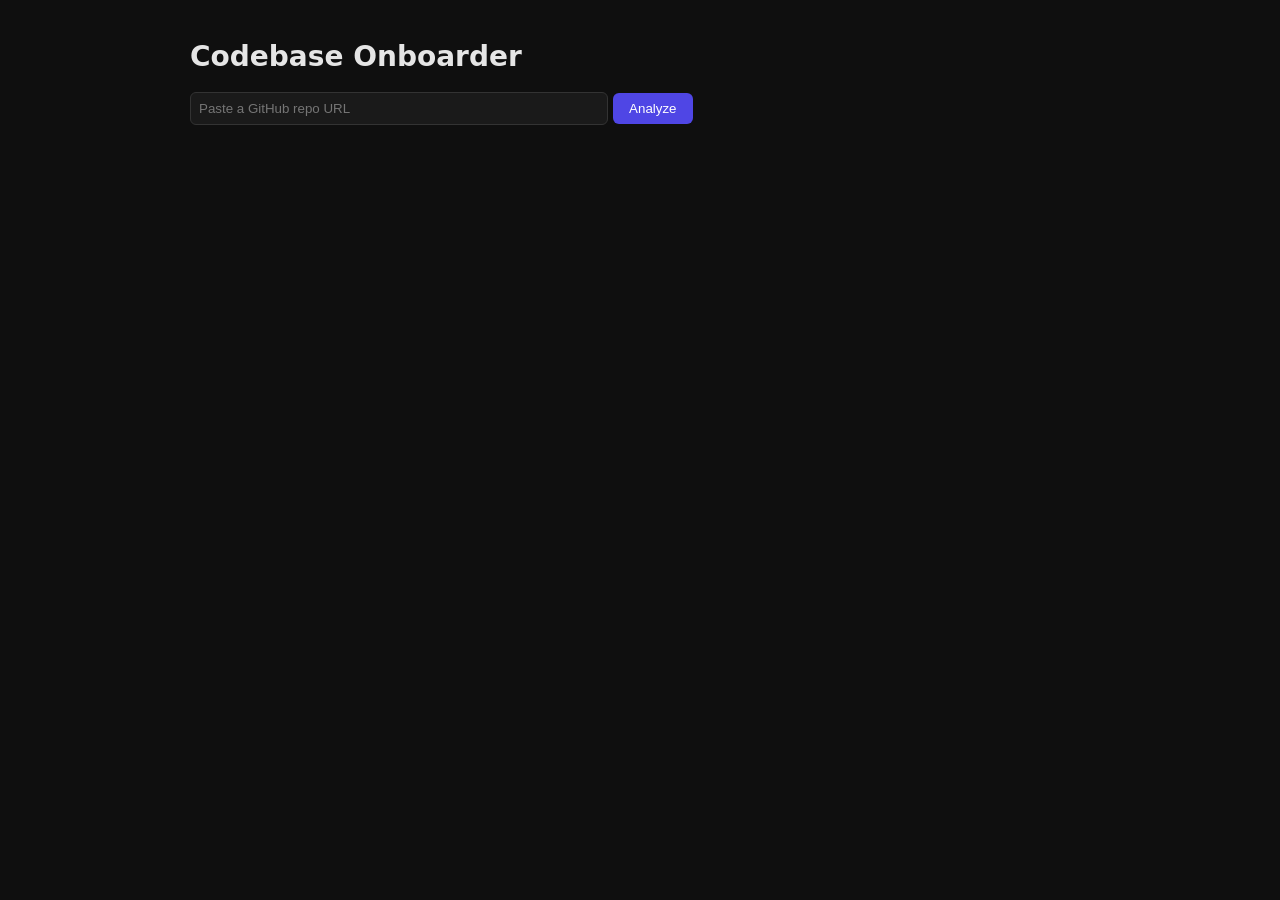
==== index.html @ d5f34730 "Rename dashboard.html to index.html for Netlify default routing" ====
<!DOCTYPE html>
<html lang="en">
<head>
  <meta charset="UTF-8">
  <title>Codebase Onboarder</title>
  <link rel="stylesheet" href="dashboard-style.css">
</head>
<body>
  <h1>Codebase Onboarder</h1>
  <input type="text" id="repoUrl" placeholder="Paste a GitHub repo URL" style="width: 400px; padding: 8px;">
  <button id="analyzeBtn">Analyze</button>
<div id="app"></div>

  <script>
  document.getElementById("analyzeBtn").addEventListener("click", () => {
    const url = document.getElementById("repoUrl").value;
    document.getElementById("app").innerHTML = "<p>Analyzing...</p>";

    fetch(`https://codebase-onboarder-pvbj.onrender.com/analyze?repo_url=${encodeURIComponent(url)}`)
      .then(res => res.json())
      .then(data => {
        document.getElementById("app").innerHTML = "";
        renderSummary(data);
        renderTechStack(data);
        renderReadingOrder(data);
        renderSetup(data);
      });
  });

  function renderSummary(data) {
    const app = document.getElementById("app");
    app.innerHTML += `
      <div class="card">
        <h2>Summary</h2>
        <p>${data.summary}</p>
      </div>
    `;
  }
  function renderTechStack(data) {
    const app = document.getElementById("app");
    let rows = "";
    data.tech_stack.forEach(item => {
      rows += `
        <tr>
          <td>${item.layer}</td>
          <td>${item.technology}</td>
          <td>${item.notes}</td>
        </tr>
      `;
    });

    app.innerHTML += `
      <div class="card">
        <h2>Tech Stack</h2>
        <table>
          <tr><th>Layer</th><th>Technology</th><th>Notes</th></tr>
          ${rows}
        </table>
      </div>
    `;
  }

  function renderReadingOrder(data) {
  const app = document.getElementById("app");
  let items = "";
  data.reading_order.forEach(item => {
    items += `
      <li>
        <strong>${item.order}. ${item.file}</strong>
        <details>
          <summary>Why it matters</summary>
          <p>${item.why_it_matters}</p>
        </details>
      </li>
    `;
  });

  app.innerHTML += `
    <div class="card">
      <h2>Reading Order</h2>
      <ol>${items}</ol>
    </div>
  `;
  }

  function renderSetup(data) {
  const app = document.getElementById("app");
  let items = "";
  data.setup_instructions.forEach(step => {
    items += `<li>${step}</li>`;
  });

  app.innerHTML += `
    <div class="card">
      <h2>Setup Instructions</h2>
      <ul>${items}</ul>
    </div>
  `;
}
 

</script>
</body>
</html>
---- dashboard-style.css ----
body {
  font-family: system-ui, sans-serif;
  max-width: 900px;
  margin: 40px auto;
  padding: 0 20px;
  background: #0f0f0f;
  color: #e5e5e5;
}
h1 {
  font-size: 28px;
}
input {
  background: #1a1a1a;
  border: 1px solid #333;
  color: #e5e5e5;
  border-radius: 6px;
  padding: 8px;
}
button {
  background: #4f46e5;
  color: white;
  border: none;
  padding: 8px 16px;
  border-radius: 6px;
  cursor: pointer;
}
button:hover {
  background: #4338ca;
}
.card {
  background: #1a1a1a;
  border: 1px solid #2a2a2a;
  border-radius: 10px;
  padding: 20px;
  margin: 20px 0;
}
table {
  width: 100%;
  border-collapse: collapse;
}
td, th {
  border: 1px solid #2a2a2a;
  padding: 10px;
  text-align: left;
}
details summary {
  cursor: pointer;
  color: #818cf8;
}
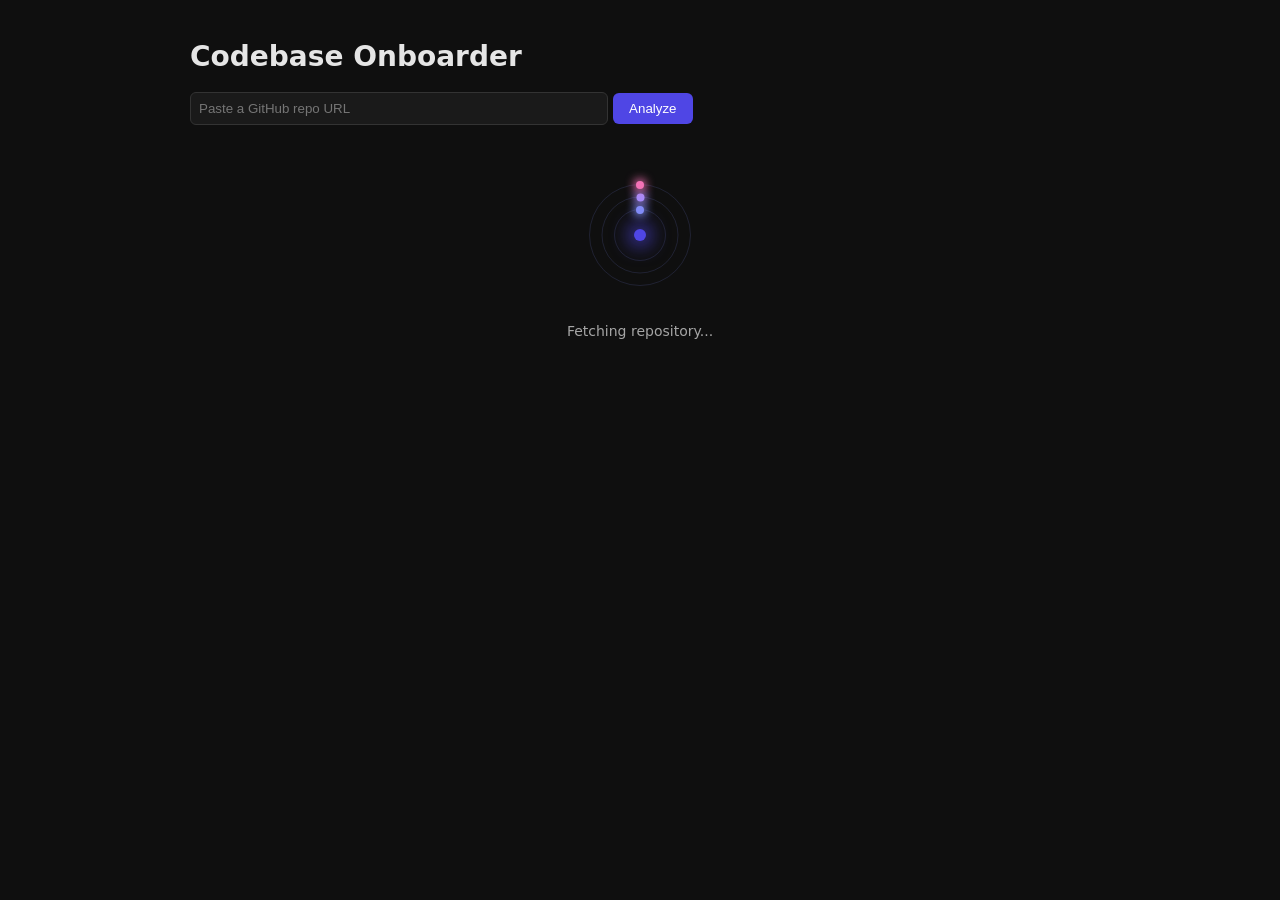
==== commit 8d611025: "Add particle orbit loader for analysis loading state Closes #1" ====
--- a/index.html
+++ b/index.html
@@ -12,20 +12,38 @@
 <div id="app"></div>
 
   <script>
-  document.getElementById("analyzeBtn").addEventListener("click", () => {
-    const url = document.getElementById("repoUrl").value;
-    document.getElementById("app").innerHTML = "<p>Analyzing...</p>";
+  document.getElementById("app").innerHTML = `
+  <div class="orbit-loader">
+    <div class="orbit-container">
+      <div class="orbit-center"></div>
+      <div class="orbit orbit-1"><div class="particle"></div></div>
+      <div class="orbit orbit-2"><div class="particle"></div></div>
+      <div class="orbit orbit-3"><div class="particle"></div></div>
+    </div>
+    <p class="orbit-text" id="orbitText">Fetching repository...</p>
+  </div>
+`;
+
+  const orbitMessages = ["Fetching repository...", "Reading key files...", "Analyzing with AI...", "Almost done..."];
+  let orbitIndex = 0;
+  const orbitInterval = setInterval(() => {
+    orbitIndex = (orbitIndex + 1) % orbitMessages.length;
+    const el = document.getElementById("orbitText");
+    if (el) el.textContent = orbitMessages[orbitIndex];
+  }, 1800);
+
 
     fetch(`https://codebase-onboarder-pvbj.onrender.com/analyze?repo_url=${encodeURIComponent(url)}`)
       .then(res => res.json())
       .then(data => {
+        clearInterval(orbitInterval);
         document.getElementById("app").innerHTML = "";
         renderSummary(data);
         renderTechStack(data);
         renderReadingOrder(data);
         renderSetup(data);
       });
-  });
+  
 
   function renderSummary(data) {
     const app = document.getElementById("app");
--- a/dashboard-style.css
+++ b/dashboard-style.css
@@ -46,4 +46,69 @@
 details summary {
   cursor: pointer;
   color: #818cf8;
+}
+
+.orbit-loader {
+  display: flex;
+  flex-direction: column;
+  align-items: center;
+  gap: 24px;
+  padding: 60px 0;
+}
+.orbit-container {
+  position: relative;
+  width: 100px;
+  height: 100px;
+}
+.orbit-center {
+  position: absolute;
+  top: 50%;
+  left: 50%;
+  width: 12px;
+  height: 12px;
+  margin: -6px 0 0 -6px;
+  background: #4f46e5;
+  border-radius: 50%;
+  box-shadow: 0 0 20px 4px #4f46e5;
+}
+.orbit {
+  position: absolute;
+  top: 50%;
+  left: 50%;
+  border: 1px solid rgba(129, 140, 248, 0.15);
+  border-radius: 50%;
+  transform: translate(-50%, -50%);
+}
+.orbit-1 { width: 50px; height: 50px; animation: spin 1.2s linear infinite; }
+.orbit-2 { width: 75px; height: 75px; animation: spin 2s linear infinite reverse; }
+.orbit-3 { width: 100px; height: 100px; animation: spin 3s linear infinite; }
+
+.particle {
+  position: absolute;
+  width: 8px;
+  height: 8px;
+  border-radius: 50%;
+  background: #818cf8;
+  box-shadow: 0 0 10px 2px #818cf8;
+  top: -4px;
+  left: 50%;
+  margin-left: -4px;
+}
+.orbit-2 .particle {
+  background: #a78bfa;
+  box-shadow: 0 0 10px 2px #a78bfa;
+}
+.orbit-3 .particle {
+  background: #f472b6;
+  box-shadow: 0 0 10px 2px #f472b6;
+}
+
+@keyframes spin {
+  to { transform: translate(-50%, -50%) rotate(360deg); }
+}
+
+.orbit-text {
+  color: #a5a5a5;
+  font-family: system-ui, sans-serif;
+  font-size: 14px;
 }
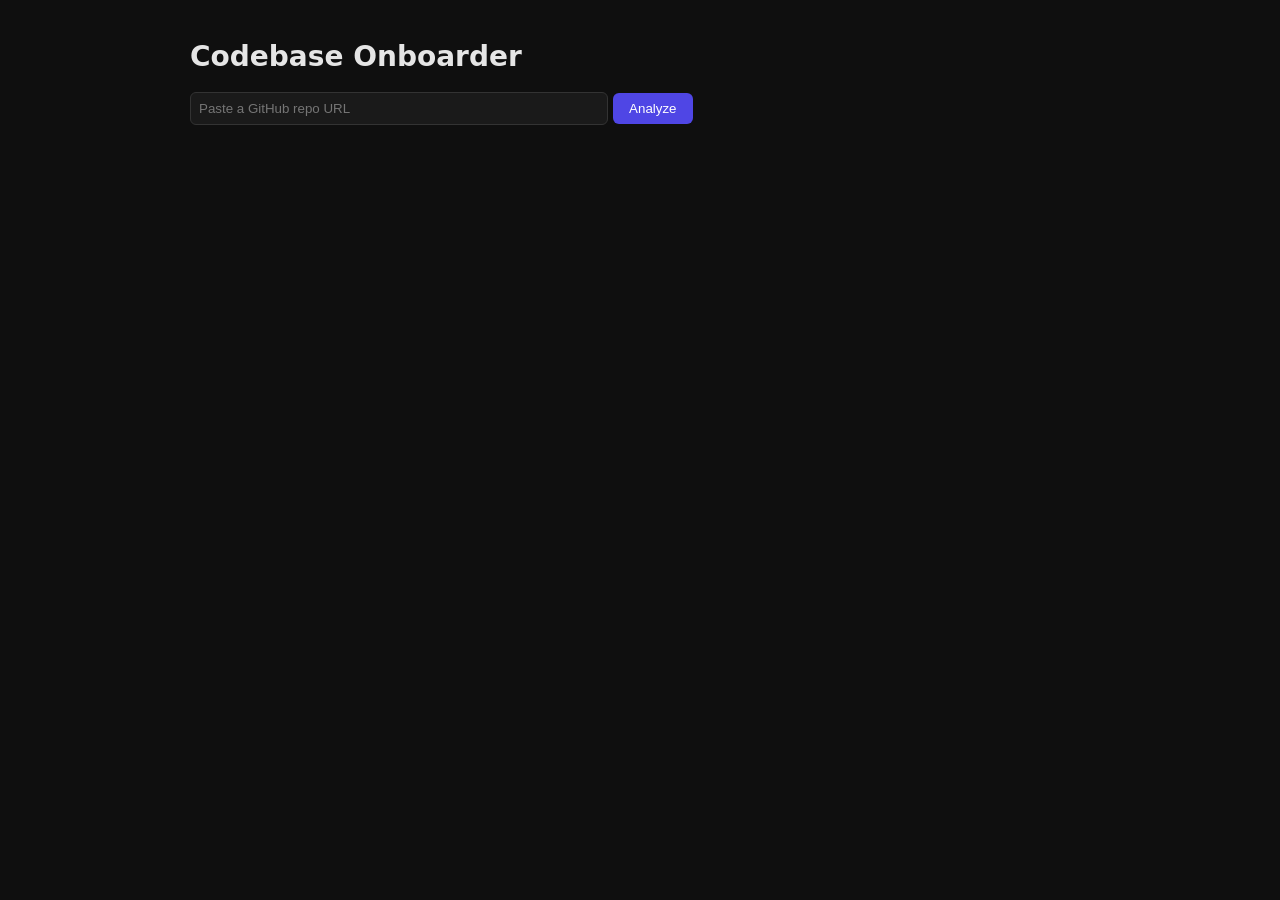
==== commit 2e1d2c6f: "Fix loader running on page load instead of button click" ====
--- a/index.html
+++ b/index.html
@@ -12,17 +12,20 @@
 <div id="app"></div>
 
   <script>
+  document.getElementById("analyzeBtn").addEventListener("click", () => {
+  const url = document.getElementById("repoUrl").value;
+
   document.getElementById("app").innerHTML = `
-  <div class="orbit-loader">
-    <div class="orbit-container">
-      <div class="orbit-center"></div>
-      <div class="orbit orbit-1"><div class="particle"></div></div>
-      <div class="orbit orbit-2"><div class="particle"></div></div>
-      <div class="orbit orbit-3"><div class="particle"></div></div>
+    <div class="orbit-loader">
+      <div class="orbit-container">
+        <div class="orbit-center"></div>
+        <div class="orbit orbit-1"><div class="particle"></div></div>
+        <div class="orbit orbit-2"><div class="particle"></div></div>
+        <div class="orbit orbit-3"><div class="particle"></div></div>
+      </div>
+      <p class="orbit-text" id="orbitText">Fetching repository...</p>
     </div>
-    <p class="orbit-text" id="orbitText">Fetching repository...</p>
-  </div>
-`;
+  `;
 
   const orbitMessages = ["Fetching repository...", "Reading key files...", "Analyzing with AI...", "Almost done..."];
   let orbitIndex = 0;
@@ -32,18 +35,17 @@
     if (el) el.textContent = orbitMessages[orbitIndex];
   }, 1800);
 
-
-    fetch(`https://codebase-onboarder-pvbj.onrender.com/analyze?repo_url=${encodeURIComponent(url)}`)
-      .then(res => res.json())
-      .then(data => {
-        clearInterval(orbitInterval);
-        document.getElementById("app").innerHTML = "";
-        renderSummary(data);
-        renderTechStack(data);
-        renderReadingOrder(data);
-        renderSetup(data);
-      });
-  
+  fetch(`https://codebase-onboarder-pvbj.onrender.com/analyze?repo_url=${encodeURIComponent(url)}`)
+    .then(res => res.json())
+    .then(data => {
+      clearInterval(orbitInterval);
+      document.getElementById("app").innerHTML = "";
+      renderSummary(data);
+      renderTechStack(data);
+      renderReadingOrder(data);
+      renderSetup(data);
+    });
+});
 
   function renderSummary(data) {
     const app = document.getElementById("app");
